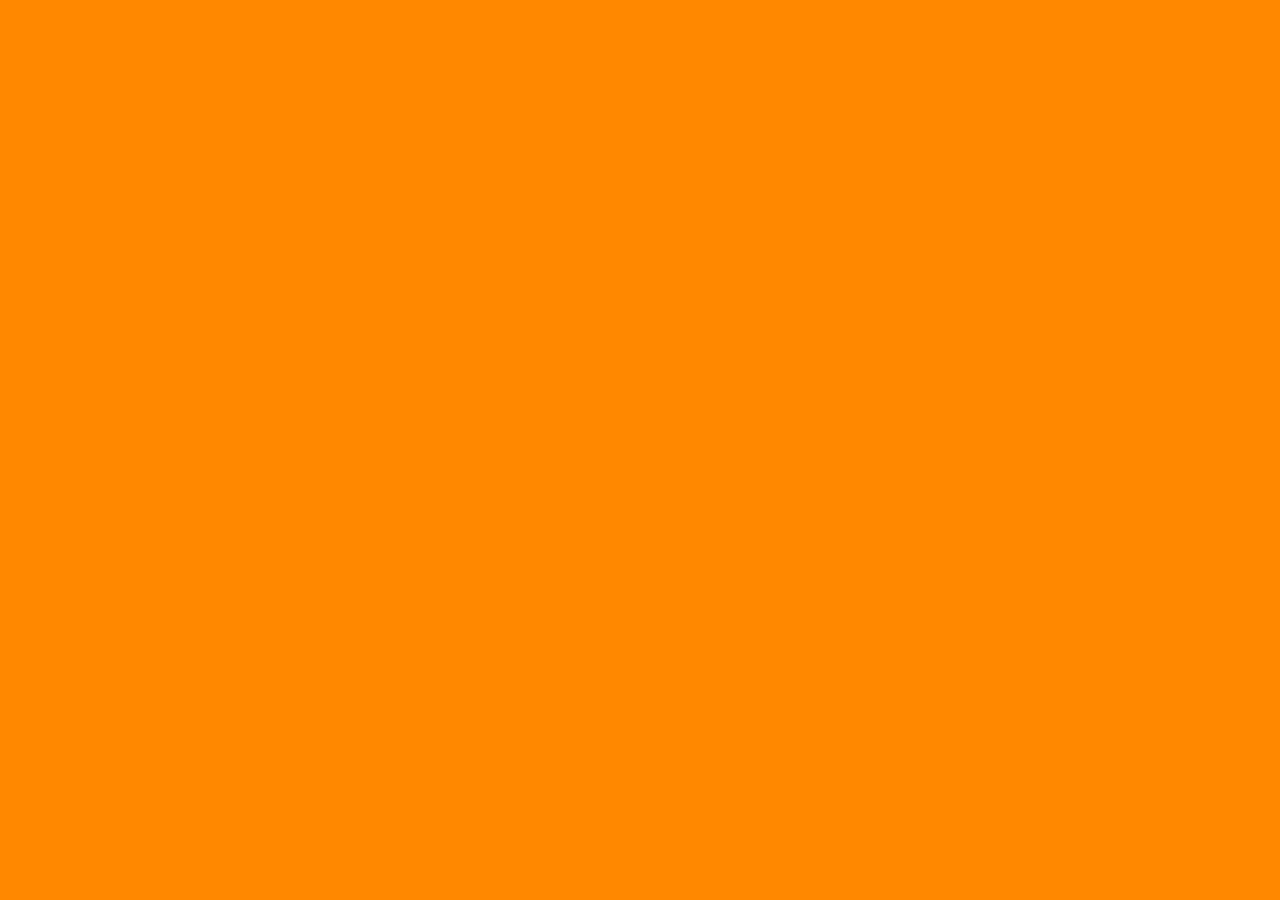
==== contato.html @ 37d11c1c "Initial structure configuration" ====
<!DOCTYPE html>

<html lang='pt-br'>

	<head>

		<meta charset="utf-8">
		<meta name="viewport" content="width=device-width, initial-scale=1, shrink-to-fit=no">

		<!-- Bootstrap Import -->
		<link rel="stylesheet" href="https://stackpath.bootstrapcdn.com/bootstrap/4.3.1/css/bootstrap.min.css" integrity="sha384-ggOyR0iXCbMQv3Xipma34MD+dH/1fQ784/j6cY/iJTQUOhcWr7x9JvoRxT2MZw1T" crossorigin="anonymous">

		<script src="https://code.jquery.com/jquery-3.3.1.slim.min.js" integrity="sha384-q8i/X+965DzO0rT7abK41JStQIAqVgRVzpbzo5smXKp4YfRvH+8abtTE1Pi6jizo" crossorigin="anonymous"></script>

	    <script src="https://cdnjs.cloudflare.com/ajax/libs/popper.js/1.14.7/umd/popper.min.js" integrity="sha384-UO2eT0CpHqdSJQ6hJty5KVphtPhzWj9WO1clHTMGa3JDZwrnQq4sF86dIHNDz0W1" crossorigin="anonymous"></script>

	    <script src="https://stackpath.bootstrapcdn.com/bootstrap/4.3.1/js/bootstrap.min.js" integrity="sha384-JjSmVgyd0p3pXB1rRibZUAYoIIy6OrQ6VrjIEaFf/nJGzIxFDsf4x0xIM+B07jRM" crossorigin="anonymous"></script>

	    <!-- CSS -->
	    <link rel="stylesheet" type="text/css" href="stylesheet.css"/>

	    <title>Contato</title>

	</head>

	<body id='contato'>
		
	</body>

</html>
---- stylesheet.css ----
body{
	background-color: #FF8800;
}
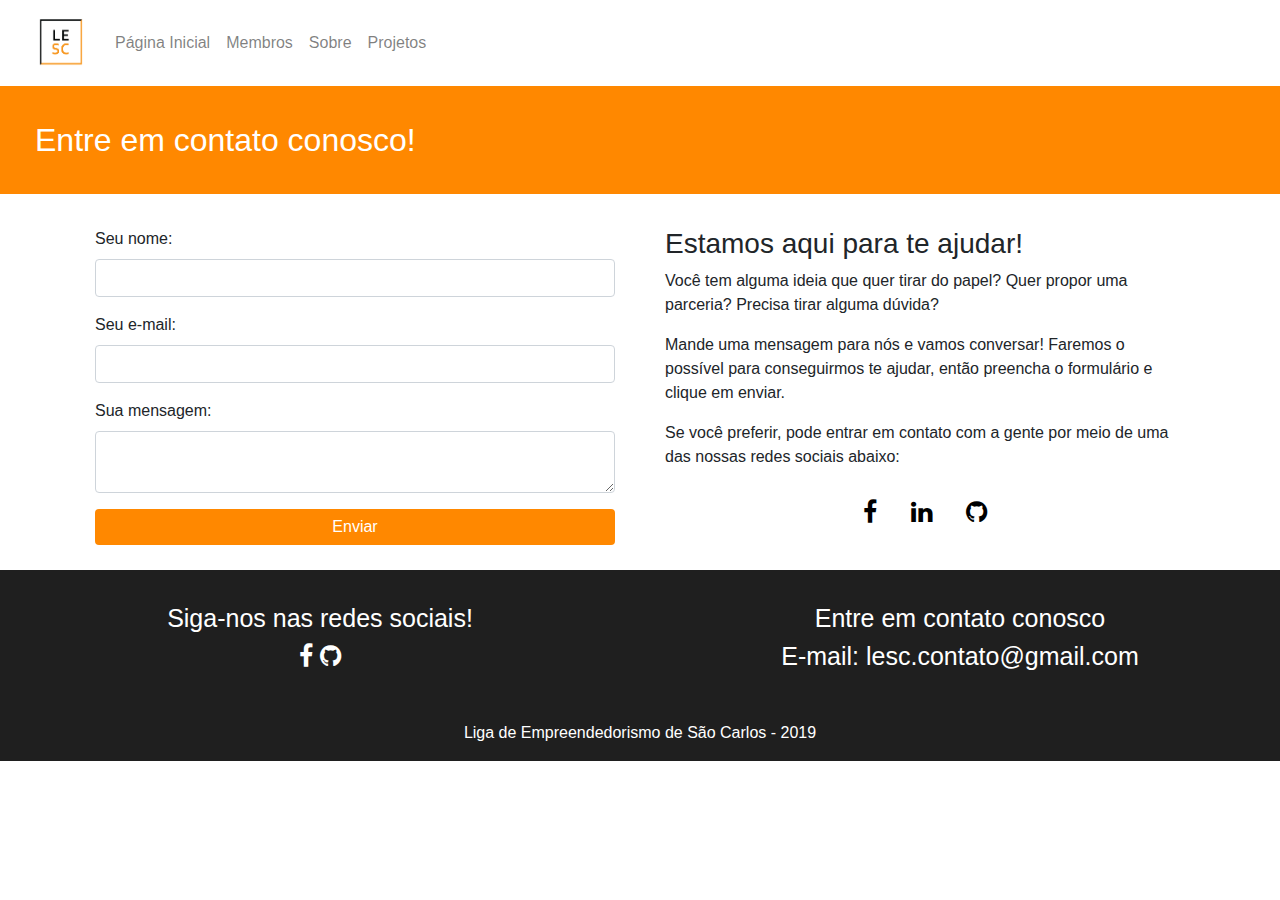
==== commit 8489f6fc: "Minor tweaks and contact page" ====
--- a/contato.html
+++ b/contato.html
@@ -9,6 +9,8 @@
 
 		<!-- Bootstrap Import -->
 		<link rel="stylesheet" href="https://stackpath.bootstrapcdn.com/bootstrap/4.3.1/css/bootstrap.min.css" integrity="sha384-ggOyR0iXCbMQv3Xipma34MD+dH/1fQ784/j6cY/iJTQUOhcWr7x9JvoRxT2MZw1T" crossorigin="anonymous">
+
+		<link rel="stylesheet" href="https://cdnjs.cloudflare.com/ajax/libs/font-awesome/4.7.0/css/font-awesome.min.css">
 
 		<script src="https://code.jquery.com/jquery-3.3.1.slim.min.js" integrity="sha384-q8i/X+965DzO0rT7abK41JStQIAqVgRVzpbzo5smXKp4YfRvH+8abtTE1Pi6jizo" crossorigin="anonymous"></script>
 
@@ -25,6 +27,121 @@
 
 	<body id='contato'>
 		
+		<!-- Navbar -->
+		<div class="container-fluid">
+			<nav class="navbar navbar-expand-sm navbar-light bg-light">
+				
+				<!-- Logo da LESC -->
+				<a class="navbar-brand" href="index.html">
+					<img src="images/logo-branco-LESC.png" style="height:60px;width:60px">
+				</a> 
+
+				<!-- Botão de colapso -->
+				<button class="navbar-toggler" type="button" data-toggle="collapse" data-target="#collapsibleNavbar">
+    				<span class="navbar-toggler-icon"></span>
+  				</button>
+
+  				<div class="collapse navbar-collapse" id="collapsibleNavbar">
+					<!-- Links da navbar -->
+					<ul class="navbar-nav">
+						<li class="nav-item"><a class='nav-link' href="index.html">Página Inicial</a></li>
+
+						<li class="nav-item"><a class='nav-link' href="membros.html">Membros</a></li>
+
+						<li class="nav-item"><a class='nav-link' href="sobre.html">Sobre</a></li>
+
+						<li class="nav-item"><a class='nav-link' href="projetos.html">Projetos</a></li>
+
+					</ul>
+
+				</div>
+			</nav>
+		</div>
+
+		<!-- Formulário de Contato -->
+
+		<div class="container-fluid">
+			<div class="row">
+				<div class="col-sm-12">
+					<h2 style="background-color: #ff8800; color: white; padding: 35px;"> Entre em contato conosco! </h2>
+				</div>
+			</div>
+		</div>
+
+		<div class="container">
+
+			<div class="row">
+				
+				<div class="col-md-6">
+					
+					<form class="contact-form">
+
+						<div class="form-group">
+							<label for="text">Seu nome:</label>
+							<input type="text" id='nome' class="form-control" required>
+						</div>
+						
+						<div class="form-group">
+							<label for="email">Seu e-mail:</label>
+							<input type="email" id='email' class="form-control" required>
+						</div>
+
+						<div class="form-group">
+							<label for="mensagem">Sua mensagem:</label>
+							<textarea id="mensagem" class="form-control" required></textarea>
+						</div>
+
+						<button type="submit" class="btn btn-primary btn-block" style="background-color: #FF8800; border: none;">Enviar</button>
+
+					</form>
+
+				</div>
+
+				<div class="col-md-6">
+					<div class="contact-text">
+						<h3> Estamos aqui para te ajudar! </h3>
+
+						<p> Você tem alguma ideia que quer tirar do papel? Quer propor uma parceria? Precisa tirar alguma dúvida?</p>
+
+						<p> Mande uma mensagem para nós e vamos conversar! Faremos o possível para conseguirmos te ajudar, então preencha o formulário e clique em enviar.</p>
+
+						<p> Se você preferir, pode entrar em contato com a gente por meio de uma das nossas redes sociais abaixo: </p>
+						<div style="text-align: center;">
+							<a href="https://www.facebook.com/ligadeempreendedorismosc/" target="_blank"><i class="fa fa-facebook-f" style="font-size:25px; color:black; padding: 15px;"></i></a>
+
+							<a href="https://www.linkedin.com/company/11278858" target="_blank"><i class="fa fa-linkedin" style="font-size:25px; color:black; padding: 15px;"></i></a>
+
+							<a href="https://github.com/lesc-dev" target="_blank"><i class="fa fa-github" style="font-size:25px; color:black; padding: 15px;"></i></a>
+						</div>
+					</div>
+				</div>
+			</div>
+
+		</div>
+
+		<!-- Rodapé --> 
+			<div class="container-fluid">
+				
+				<div class="row">
+					<div class="col-sm-12 footer">
+						<div class="container-fluid">
+							<div class="row">
+								<div class="col-md-6 footer-item">
+									<p style="font-size: 25px;">Siga-nos nas redes sociais!<br>
+									<a href="https://www.facebook.com/ligadeempreendedorismosc/" target="_blank"><i class="fa fa-facebook-f" style="font-size:25px; color:white;"></i></a>
+									<a href="https://github.com/lesc-dev" target="_blank"><i class="fa fa-github" style="font-size: 25px; color:white;"></i></a></p>
+								</div>
+								<div class="col-md-6 footer-item">
+									<p style="font-size: 25px;">Entre em contato conosco<br>
+									E-mail: lesc.contato@gmail.com</p>
+								</div>
+							</div>
+						</div>
+						<p style="text-align: center; padding: 0px;">Liga de Empreendedorismo de São Carlos - 2019 </p>
+					</div>
+				</div>
+
+			</div>
 	</body>
 
 </html>--- a/stylesheet.css
+++ b/stylesheet.css
@@ -1,3 +1,206 @@
-body{
-	background-color: #FF8800;
+/* Minor Tweaks */
+.bg-light{
+	background-color: white !important;
+}
+
+div[class*='col']{
+	padding: 0px;
+}
+
+/* Slideshow style */
+
+.slideshow-container{
+	width: 100%;
+	position: relative;
+	margin: auto;
+}
+
+/*.Myslide img{
+	height: 88vh !important;
+}*/
+
+.prev, .next{
+	cursor: pointer;
+  	position: absolute;
+  	top: 50%;
+  	width: auto;
+  	margin-top: -22px;
+  	padding: 16px;
+  	color: white;
+  	font-weight: bold;
+  	font-size: 18px;
+  	transition: 0.6s ease;
+  	border-radius: 0 3px 3px 0;
+	user-select: none;
+}
+
+.next {
+  right: 0;
+  border-radius: 3px 0 0 3px;
+}
+
+.prev:hover, .next:hover {
+  background-color: rgba(0,0,0,0.8);
+}
+
+/* About Section Style */
+
+.texto-sobre p{
+	font-size: 3vh;
+	text-align: justify;
+	padding: 10px;
+	padding-right: 25px;
+}
+
+.texto-sobre h1{
+	color:#FF8800;
+	text-align: center;
+	font-size: 6vh;
+	padding-top: 30px;
+}
+
+/* Projects section */
+
+.projetos{
+  opacity: 1;
+  display: block;
+  width: 100%;
+  height: auto;
+  transition: .5s ease;
+  backface-visibility: hidden;
+}
+
+.projetos:hover {
+	opacity: 0.3;
+	backface-visibility: visible;
+}
+
+.overlay:hover {
+	opacity: .7;
+}
+
+.overlay {
+  position: absolute;
+  top: 0;
+  bottom: 0;
+  left: 0;
+  right: 0;
+  height: 100%;
+  width: 100%;
+  opacity: 0;
+  transition: .5s ease;
+  background-color: #FFFFFF;
+}
+
+.project-text{
+  opacity: 1 !important;
+  color: #000000;
+  font-size: 30px;
+  position: absolute;
+  top: 50%;
+  left: 50%;
+  -webkit-transform: translate(-50%, -50%);
+  -ms-transform: translate(-50%, -50%);
+  transform: translate(-50%, -50%);
+  text-align: center;
+}
+
+.chances-box{
+  display: none;
+  position: fixed; /* Stay in place */
+  z-index: 1; /* Sit on top */
+  left: 0;
+  top: 0;
+  width: 100%; /* Full width */
+  height: 100%; /* Full height */
+  overflow: auto; /* Enable scroll if needed */
+  background-color: rgb(0,0,0); /* Fallback color */
+  background-color: rgba(0,0,0,0.4); /* Black w/ opacity */
+}
+
+.chances-content{
+  background-color: #fefefe;
+  margin: 15% auto; /* 15% from the top and centered */
+  padding: 20px;
+  border: 1px solid #888;
+  width: 50%; /* Could be more or less, depending on screen size */
+  border-radius: 13px;
+}
+
+.aproxima-box{
+  display: none;
+  position: fixed; /* Stay in place */
+  z-index: 1; /* Sit on top */
+  left: 0;
+  top: 0;
+  width: 100%; /* Full width */
+  height: 100%; /* Full height */
+  overflow: auto; /* Enable scroll if needed */
+  background-color: rgb(0,0,0); /* Fallback color */
+  background-color: rgba(0,0,0,0.4); /* Black w/ opacity */
+}
+
+.aproxima-content{
+  background-color: #fefefe;
+  margin: 15% auto; /* 15% from the top and centered */
+  padding: 20px;
+  border: 1px solid #888;
+  width: 50%; /* Could be more or less, depending on screen size */
+  border-radius: 13px;
+}
+
+.close:hover,
+.close:focus {
+  color: black;
+  text-decoration: none;
+  cursor: pointer;
+}
+
+
+/* Footer section */
+.footer{
+	background-color: rgb(31,31,31);
+  position: absolute; 
+}
+
+.footer p{
+	padding: 30px;
+	color: white;
+}
+
+.footer-item{
+	text-align: center;
+}
+
+/* Members Section */
+
+.member-snippet{
+  padding: 18px;
+}
+
+.member-snippet img{
+  width: 180px;
+  height: 180px; 
+  border: 1px solid black; 
+  margin: 15px;
+}
+
+.member-snippet h5{
+  font-weight: bold;
+}
+
+.member-snippet h6{
+  color: #ff8800;
+}
+
+.member-snippet-card{
+  float:left;
+}
+
+.contact-form{
+  padding: 25px;
+}
+
+.contact-text{
+  padding: 25px;
 }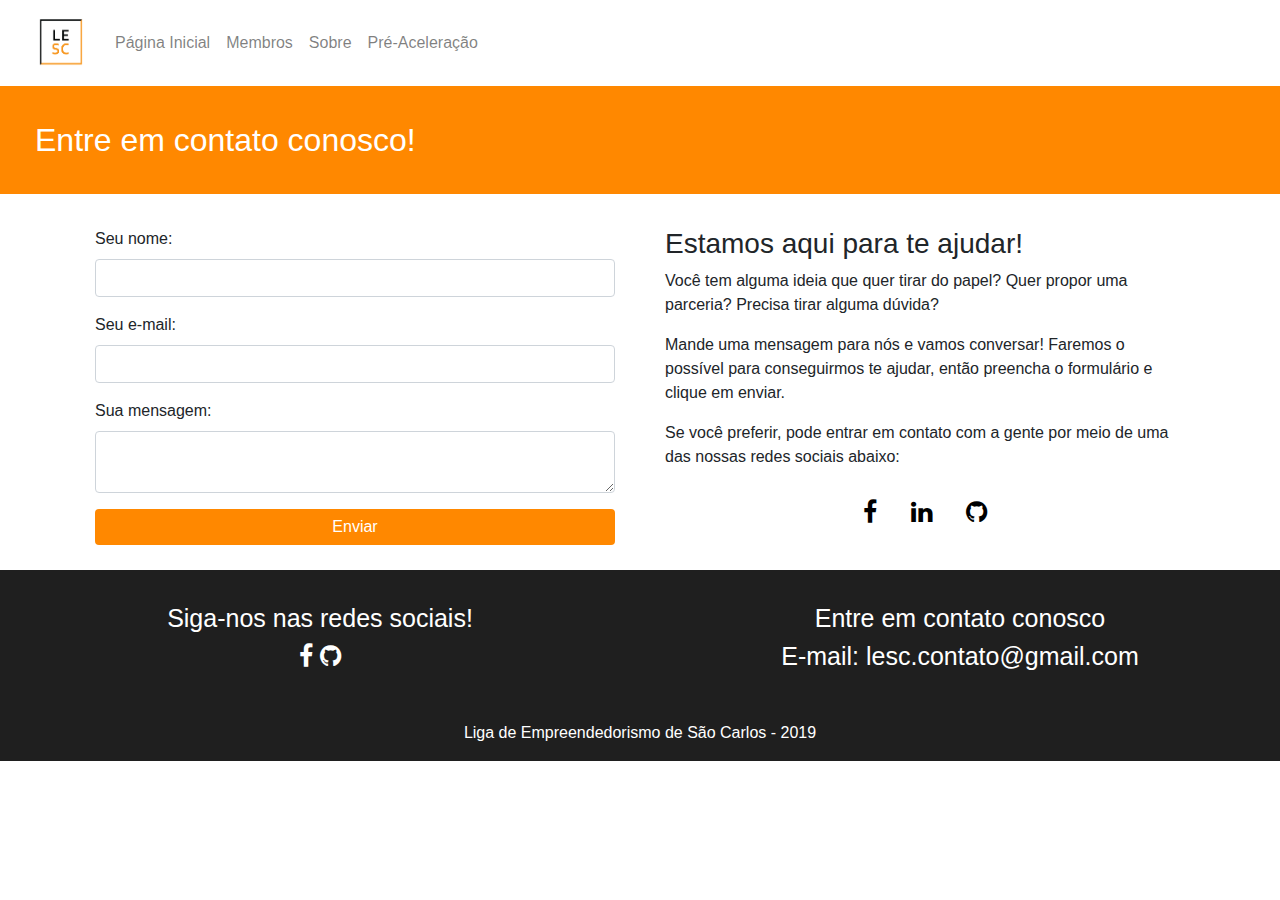
==== commit 7ebe1726: "Add Marcos to members and Chances description" ====
--- a/contato.html
+++ b/contato.html
@@ -50,7 +50,7 @@
 
 						<li class="nav-item"><a class='nav-link' href="sobre.html">Sobre</a></li>
 
-						<li class="nav-item"><a class='nav-link' href="projetos.html">Projetos</a></li>
+						<li class="nav-item"><a class='nav-link' href="preaceleracao.html">Pré-Aceleração</a></li>
 
 					</ul>
 
--- a/stylesheet.css
+++ b/stylesheet.css
@@ -156,6 +156,28 @@
   cursor: pointer;
 }
 
+/* Partners Section */
+
+.partners {
+  width: 100%;
+  margin-left: 5px;
+  padding: 0px;
+}
+
+.partners li{
+  list-style: none;
+  float: left;
+  margin: 2px;
+}
+
+.partners li img{
+  display: table;
+  filter: grayscale(100%);
+}
+
+.partners li img:hover{
+  filter: grayscale(0%);
+}
 
 /* Footer section */
 .footer{
@@ -176,6 +198,15 @@
 
 .member-snippet{
   padding: 18px;
+  margin: 5px;
+  margin-left: 15px;
+  box-shadow: 0 4px 8px 0 rgba(0, 0, 0, 0.2);
+  height: 500px;
+  width: 400px; 
+  border: 0.5px solid white;
+  text-align: center;
+  align-items: center;
+  border-radius: 10px;
 }
 
 .member-snippet img{
@@ -190,11 +221,12 @@
 }
 
 .member-snippet h6{
-  color: #ff8800;
-}
-
-.member-snippet-card{
-  float:left;
+  color: #ff8800
+}
+
+.member-snippet a{
+  display: inline;
+  text-align: center;
 }
 
 .contact-form{
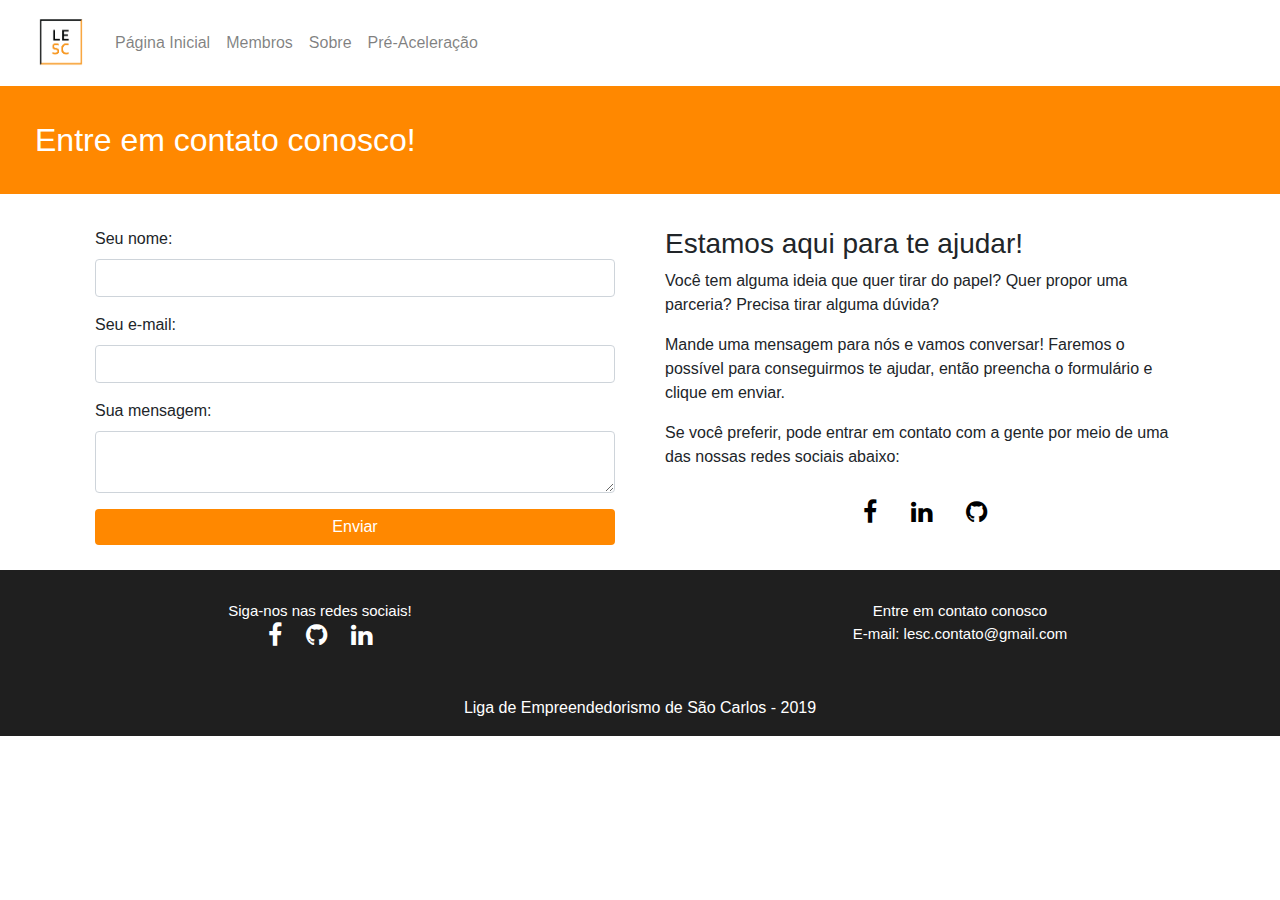
==== commit 6e7949b7: "footer adjustments" ====
--- a/contato.html
+++ b/contato.html
@@ -127,9 +127,11 @@
 						<div class="container-fluid">
 							<div class="row">
 								<div class="col-md-6 footer-item">
-									<p style="font-size: 25px;">Siga-nos nas redes sociais!<br>
+									<p>Siga-nos nas redes sociais!<br>
 									<a href="https://www.facebook.com/ligadeempreendedorismosc/" target="_blank"><i class="fa fa-facebook-f" style="font-size:25px; color:white;"></i></a>
-									<a href="https://github.com/lesc-dev" target="_blank"><i class="fa fa-github" style="font-size: 25px; color:white;"></i></a></p>
+									<a href="https://github.com/lesc-dev" target="_blank"><i class="fa fa-github" style="font-size: 25px; color:white;"></i></a>
+									<a href="https://www.linkedin.com/company/11278858" target="_blank"><i class="fa fa-linkedin" style="font-size:25px; color:white;"></i></a></p>
+
 								</div>
 								<div class="col-md-6 footer-item">
 									<p style="font-size: 25px;">Entre em contato conosco<br>
--- a/stylesheet.css
+++ b/stylesheet.css
@@ -194,6 +194,14 @@
 	text-align: center;
 }
 
+.footer-item a{
+  padding: 10px;
+}
+
+.footer-item p{
+  font-size: 15px !important;
+}
+
 /* Members Section */
 
 .member-snippet{
@@ -201,8 +209,9 @@
   margin: 5px;
   margin-left: 15px;
   box-shadow: 0 4px 8px 0 rgba(0, 0, 0, 0.2);
-  height: 500px;
-  width: 400px; 
+  height: auto;
+  width: 400px;
+  max-width: 92%; 
   border: 0.5px solid white;
   text-align: center;
   align-items: center;
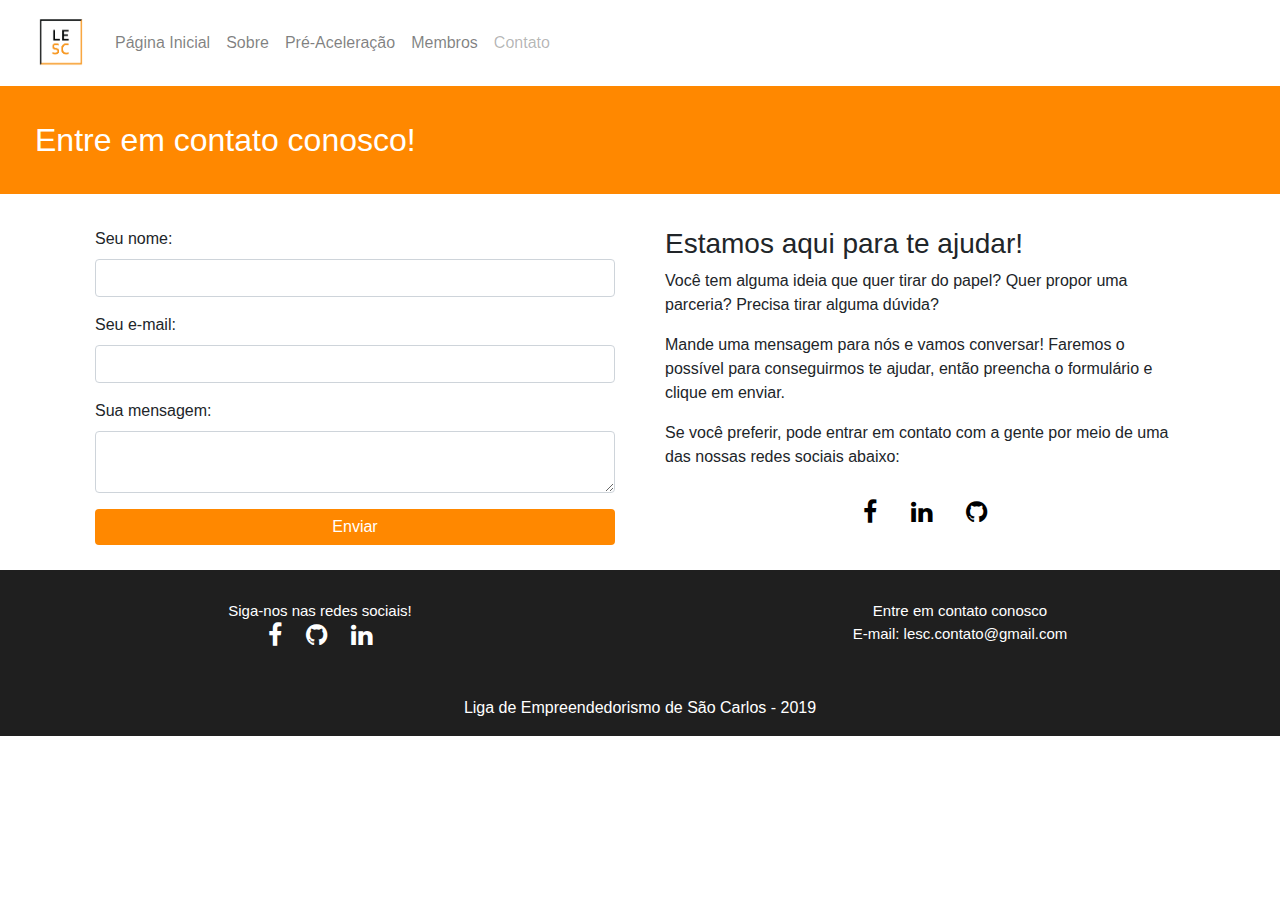
==== commit 85ba77e1: "Improved navbar links" ====
--- a/contato.html
+++ b/contato.html
@@ -45,12 +45,13 @@
 					<!-- Links da navbar -->
 					<ul class="navbar-nav">
 						<li class="nav-item"><a class='nav-link' href="index.html">Página Inicial</a></li>
+						<li class="nav-item"><a class='nav-link' href="sobre.html">Sobre</a></li>
+
+						<li class="nav-item"><a class='nav-link' href="preaceleracao.html">Pré-Aceleração</a></li>
 
 						<li class="nav-item"><a class='nav-link' href="membros.html">Membros</a></li>
 
-						<li class="nav-item"><a class='nav-link' href="sobre.html">Sobre</a></li>
-
-						<li class="nav-item"><a class='nav-link' href="preaceleracao.html">Pré-Aceleração</a></li>
+						<li class="nav-item"><a class='nav-link disabled' href="contato.html">Contato</a></li>
 
 					</ul>
 
--- a/stylesheet.css
+++ b/stylesheet.css
@@ -5,6 +5,13 @@
 
 div[class*='col']{
 	padding: 0px;
+}
+
+/* Navbar style */
+
+.disabled{
+  cursor: not-allowed;
+  pointer-events: none;
 }
 
 /* Slideshow style */
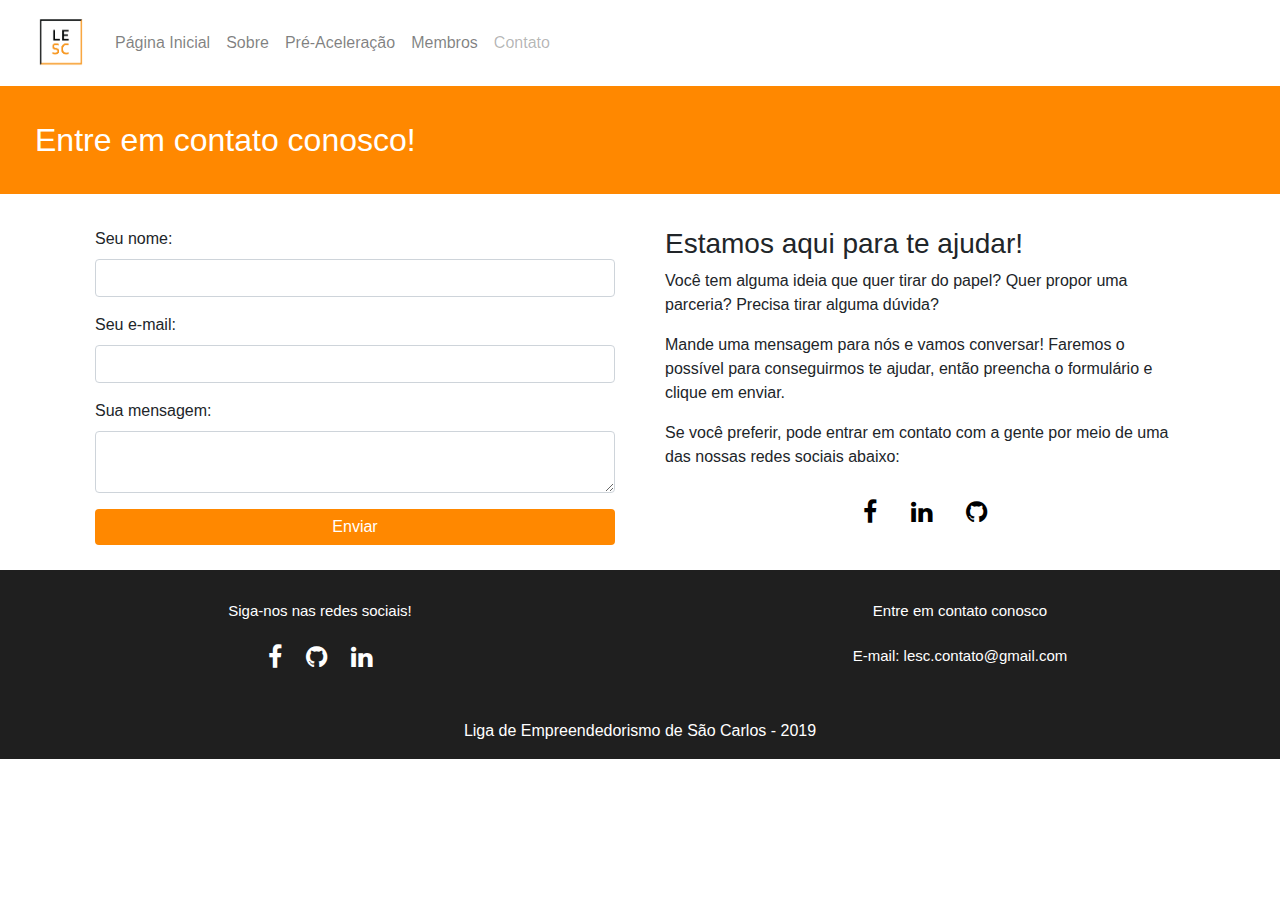
==== commit 991f6890: "Improvements to interface" ====
--- a/contato.html
+++ b/contato.html
@@ -128,14 +128,14 @@
 						<div class="container-fluid">
 							<div class="row">
 								<div class="col-md-6 footer-item">
-									<p>Siga-nos nas redes sociais!<br>
+									<p>Siga-nos nas redes sociais!<br><br>
 									<a href="https://www.facebook.com/ligadeempreendedorismosc/" target="_blank"><i class="fa fa-facebook-f" style="font-size:25px; color:white;"></i></a>
 									<a href="https://github.com/lesc-dev" target="_blank"><i class="fa fa-github" style="font-size: 25px; color:white;"></i></a>
 									<a href="https://www.linkedin.com/company/11278858" target="_blank"><i class="fa fa-linkedin" style="font-size:25px; color:white;"></i></a></p>
 
 								</div>
 								<div class="col-md-6 footer-item">
-									<p style="font-size: 25px;">Entre em contato conosco<br>
+									<p style="font-size: 25px;">Entre em contato conosco<br><br>
 									E-mail: lesc.contato@gmail.com</p>
 								</div>
 							</div>
--- a/stylesheet.css
+++ b/stylesheet.css
@@ -251,4 +251,33 @@
 
 .contact-text{
   padding: 25px;
+}
+
+/* About Page */
+
+.values{
+  width: 100%;
+  height: 50%;
+}
+
+.value_box{
+  border: 0.5px solid white;
+  border-radius: 5px;
+  margin: 0px;
+}
+
+.value_text{
+  padding: 15px;
+  text-align: justify;
+}
+
+.about_LESC{
+  font-size: 22px;
+  text-align: justify;
+  padding: 75px;
+  padding-top: 0px;
+}
+
+.about_LESC_img{
+  align-items: center;
 }